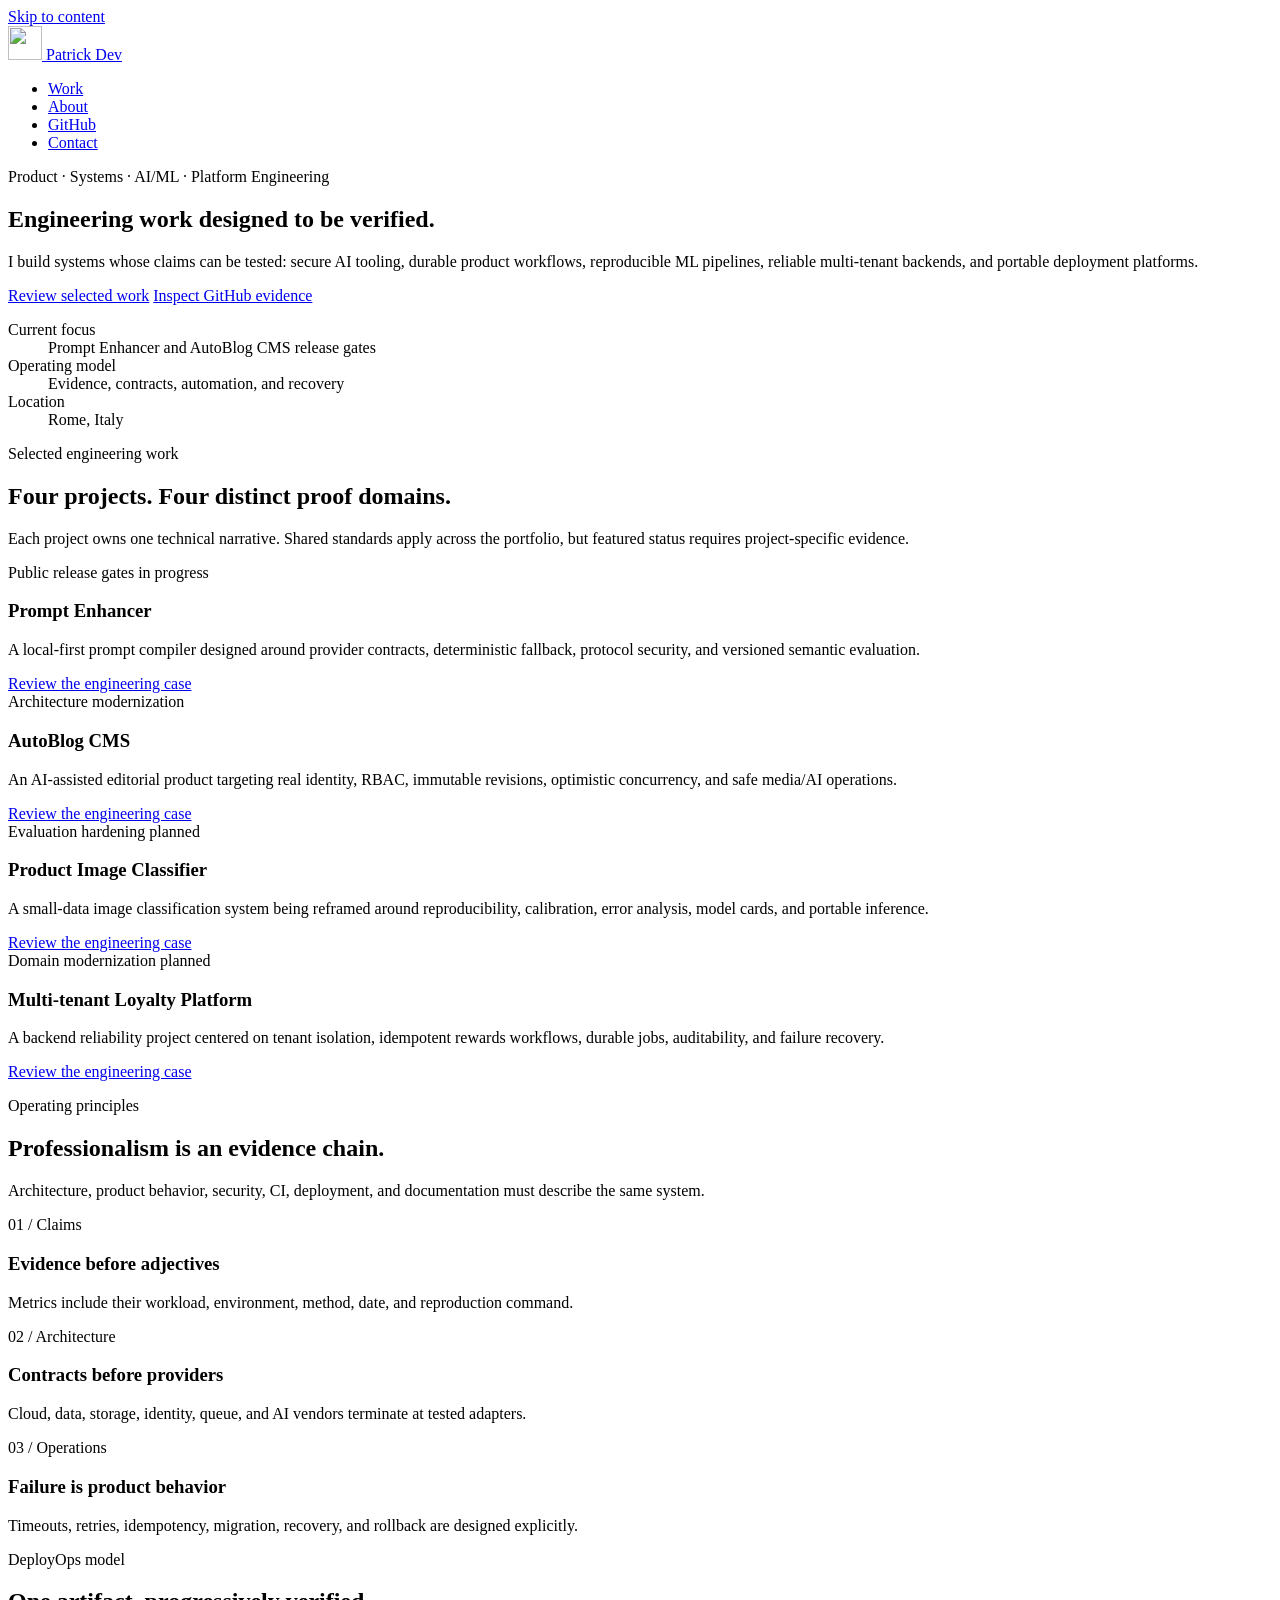
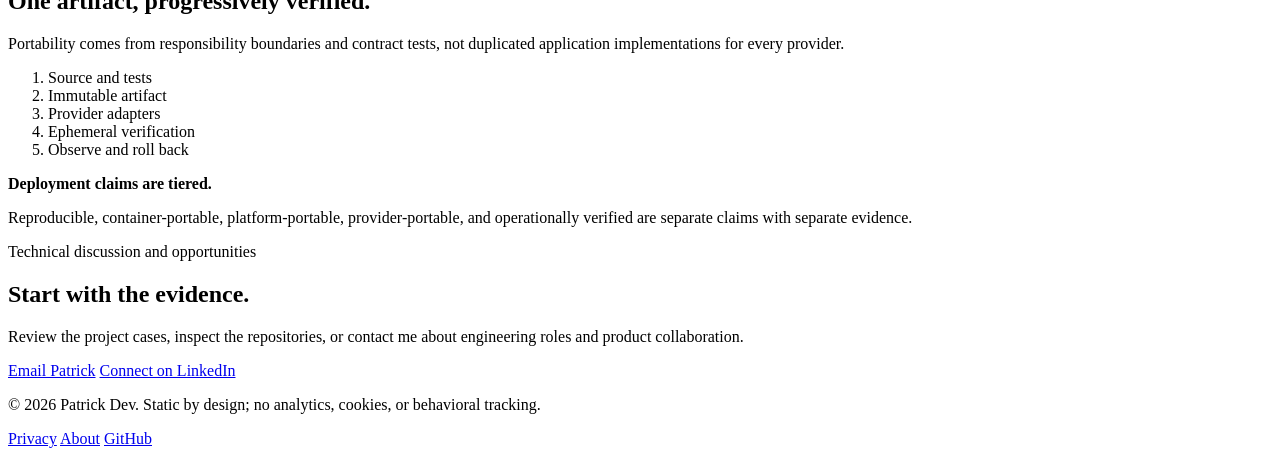
==== site/index.html @ 0532060f "feat: publish static engineering portfolio" ====
<!doctype html>
<html lang="en">
  <head>
    <meta charset="utf-8">
    <meta name="viewport" content="width=device-width, initial-scale=1">
    <title>Patrick Dev — Product, Systems and AI/ML Engineer</title>
    <meta name="description" content="Evidence-led engineering portfolio covering applied AI systems, full-stack product engineering, reproducible ML, backend reliability, and portable operations.">
    <meta name="author" content="Patrick Dev">
    <meta name="robots" content="index,follow,max-image-preview:large,max-snippet:-1,max-video-preview:-1">
    <meta name="referrer" content="no-referrer">
    <meta name="theme-color" content="#080b10">
    <meta http-equiv="Content-Security-Policy" content="default-src 'self'; script-src 'self' 'unsafe-inline'; style-src 'self'; img-src 'self' data:; font-src 'self'; connect-src 'none'; object-src 'none'; base-uri 'self'; form-action 'none'; upgrade-insecure-requests">
    <link rel="canonical" href="https://patrickdev-it.github.io/">
    <link rel="icon" href="/favicon.svg" type="image/svg+xml">
    <link rel="manifest" href="/site.webmanifest">
    <link rel="stylesheet" href="/assets/styles.css">
    <meta property="og:type" content="profile">
    <meta property="og:locale" content="en_US">
    <meta property="og:title" content="Patrick Dev — Engineering Portfolio">
    <meta property="og:description" content="Applied AI systems, full-stack products, reproducible ML, backend reliability, and portable operations backed by verifiable evidence.">
    <meta property="og:url" content="https://patrickdev-it.github.io/">
    <meta property="og:image" content="https://patrickdev-it.github.io/assets/social-card.png">
    <meta name="twitter:card" content="summary_large_image">
    <script type="application/ld+json">
      {
        "@context": "https://schema.org",
        "@type": "ProfilePage",
        "dateCreated": "2026-07-22",
        "dateModified": "2026-07-22",
        "mainEntity": {
          "@id": "https://patrickdev-it.github.io/#patrick-dev",
          "@type": "Person",
          "name": "Patrick Dev",
          "alternateName": "PatrickDev-it",
          "url": "https://patrickdev-it.github.io/",
          "description": "Product and systems engineer building secure AI tooling, full-stack products, reproducible ML systems, and portable infrastructure.",
          "homeLocation": {
            "@type": "Place",
            "name": "Rome, Italy"
          },
          "sameAs": [
            "https://github.com/PatrickDev-it",
            "https://www.linkedin.com/in/patrickdev-it/"
          ],
          "knowsAbout": [
            "Applied AI systems",
            "Full-stack product engineering",
            "Machine learning evaluation",
            "Backend reliability",
            "DevSecOps",
            "Infrastructure as Code"
          ]
        }
      }
    </script>
  </head>
  <body>
    <a class="skip-link" href="#main">Skip to content</a>
    <header class="site-header">
      <nav class="nav shell" aria-label="Primary navigation">
        <a class="brand" href="/" aria-label="Patrick Dev home">
          <img class="brand-mark" src="/assets/mark.svg" width="34" height="34" alt="">
          <span>Patrick Dev</span>
        </a>
        <ul class="nav-links">
          <li><a aria-current="page" href="/">Work</a></li>
          <li><a href="/about/">About</a></li>
          <li><a href="https://github.com/PatrickDev-it">GitHub</a></li>
          <li><a href="mailto:jobs@patrickdev.it">Contact</a></li>
        </ul>
      </nav>
    </header>

    <main id="main">
      <section class="hero shell" aria-labelledby="hero-title">
        <p class="eyebrow">Product · Systems · AI/ML · Platform Engineering</p>
        <h1 id="hero-title">Engineering work designed to be verified.</h1>
        <p class="lead">
          I build systems whose claims can be tested: secure AI tooling, durable product workflows,
          reproducible ML pipelines, reliable multi-tenant backends, and portable deployment platforms.
        </p>
        <div class="actions">
          <a class="button primary" href="#selected-work">Review selected work</a>
          <a class="button" href="https://github.com/PatrickDev-it">Inspect GitHub evidence</a>
        </div>

        <dl class="signal-grid" aria-label="Professional summary">
          <div class="signal">
            <dt>Current focus</dt>
            <dd>Prompt Enhancer and AutoBlog CMS release gates</dd>
          </div>
          <div class="signal">
            <dt>Operating model</dt>
            <dd>Evidence, contracts, automation, and recovery</dd>
          </div>
          <div class="signal">
            <dt>Location</dt>
            <dd>Rome, Italy</dd>
          </div>
        </dl>
      </section>

      <section class="section" id="selected-work" aria-labelledby="work-title">
        <div class="shell">
          <div class="section-heading">
            <div>
              <p class="eyebrow">Selected engineering work</p>
              <h2 id="work-title">Four projects. Four distinct proof domains.</h2>
            </div>
            <p>
              Each project owns one technical narrative. Shared standards apply across the portfolio,
              but featured status requires project-specific evidence.
            </p>
          </div>

          <div class="project-grid">
            <article class="project-card">
              <span class="status">Public release gates in progress</span>
              <h3>Prompt Enhancer</h3>
              <p>
                A local-first prompt compiler designed around provider contracts, deterministic fallback,
                protocol security, and versioned semantic evaluation.
              </p>
              <a href="/projects/prompt-enhancer/">Review the engineering case</a>
            </article>

            <article class="project-card">
              <span class="status">Architecture modernization</span>
              <h3>AutoBlog CMS</h3>
              <p>
                An AI-assisted editorial product targeting real identity, RBAC, immutable revisions,
                optimistic concurrency, and safe media/AI operations.
              </p>
              <a href="/projects/autoblog-cms/">Review the engineering case</a>
            </article>

            <article class="project-card">
              <span class="status">Evaluation hardening planned</span>
              <h3>Product Image Classifier</h3>
              <p>
                A small-data image classification system being reframed around reproducibility,
                calibration, error analysis, model cards, and portable inference.
              </p>
              <a href="/projects/image-classifier/">Review the engineering case</a>
            </article>

            <article class="project-card">
              <span class="status">Domain modernization planned</span>
              <h3>Multi-tenant Loyalty Platform</h3>
              <p>
                A backend reliability project centered on tenant isolation, idempotent rewards workflows,
                durable jobs, auditability, and failure recovery.
              </p>
              <a href="/projects/loyalty-platform/">Review the engineering case</a>
            </article>
          </div>
        </div>
      </section>

      <section class="section" aria-labelledby="principles-title">
        <div class="shell">
          <div class="section-heading">
            <div>
              <p class="eyebrow">Operating principles</p>
              <h2 id="principles-title">Professionalism is an evidence chain.</h2>
            </div>
            <p>
              Architecture, product behavior, security, CI, deployment, and documentation must describe
              the same system.
            </p>
          </div>

          <div class="principle-grid">
            <article class="principle">
              <span class="index">01 / Claims</span>
              <h3>Evidence before adjectives</h3>
              <p>Metrics include their workload, environment, method, date, and reproduction command.</p>
            </article>
            <article class="principle">
              <span class="index">02 / Architecture</span>
              <h3>Contracts before providers</h3>
              <p>Cloud, data, storage, identity, queue, and AI vendors terminate at tested adapters.</p>
            </article>
            <article class="principle">
              <span class="index">03 / Operations</span>
              <h3>Failure is product behavior</h3>
              <p>Timeouts, retries, idempotency, migration, recovery, and rollback are designed explicitly.</p>
            </article>
          </div>
        </div>
      </section>

      <section class="section" aria-labelledby="delivery-title">
        <div class="shell">
          <p class="eyebrow">DeployOps model</p>
          <h2 id="delivery-title">One artifact, progressively verified.</h2>
          <p class="lead">
            Portability comes from responsibility boundaries and contract tests, not duplicated application
            implementations for every provider.
          </p>
          <ol class="delivery-flow" aria-label="Delivery evidence sequence">
            <li>Source and tests</li>
            <li>Immutable artifact</li>
            <li>Provider adapters</li>
            <li>Ephemeral verification</li>
            <li>Observe and roll back</li>
          </ol>
          <div class="callout">
            <strong>Deployment claims are tiered.</strong>
            <p>
              Reproducible, container-portable, platform-portable, provider-portable, and operationally
              verified are separate claims with separate evidence.
            </p>
          </div>
        </div>
      </section>

      <section class="section" aria-labelledby="contact-title">
        <div class="shell callout">
          <p class="eyebrow">Technical discussion and opportunities</p>
          <h2 id="contact-title">Start with the evidence.</h2>
          <p class="lead">
            Review the project cases, inspect the repositories, or contact me about engineering roles and
            product collaboration.
          </p>
          <div class="actions">
            <a class="button primary" href="mailto:jobs@patrickdev.it">Email Patrick</a>
            <a class="button" href="https://www.linkedin.com/in/patrickdev-it/">Connect on LinkedIn</a>
          </div>
        </div>
      </section>
    </main>

    <footer class="site-footer">
      <div class="footer-row shell">
        <p>© 2026 Patrick Dev. Static by design; no analytics, cookies, or behavioral tracking.</p>
        <div class="footer-links">
          <a href="/privacy/">Privacy</a>
          <a href="/about/">About</a>
          <a href="https://github.com/PatrickDev-it">GitHub</a>
        </div>
      </div>
    </footer>
  </body>
</html>
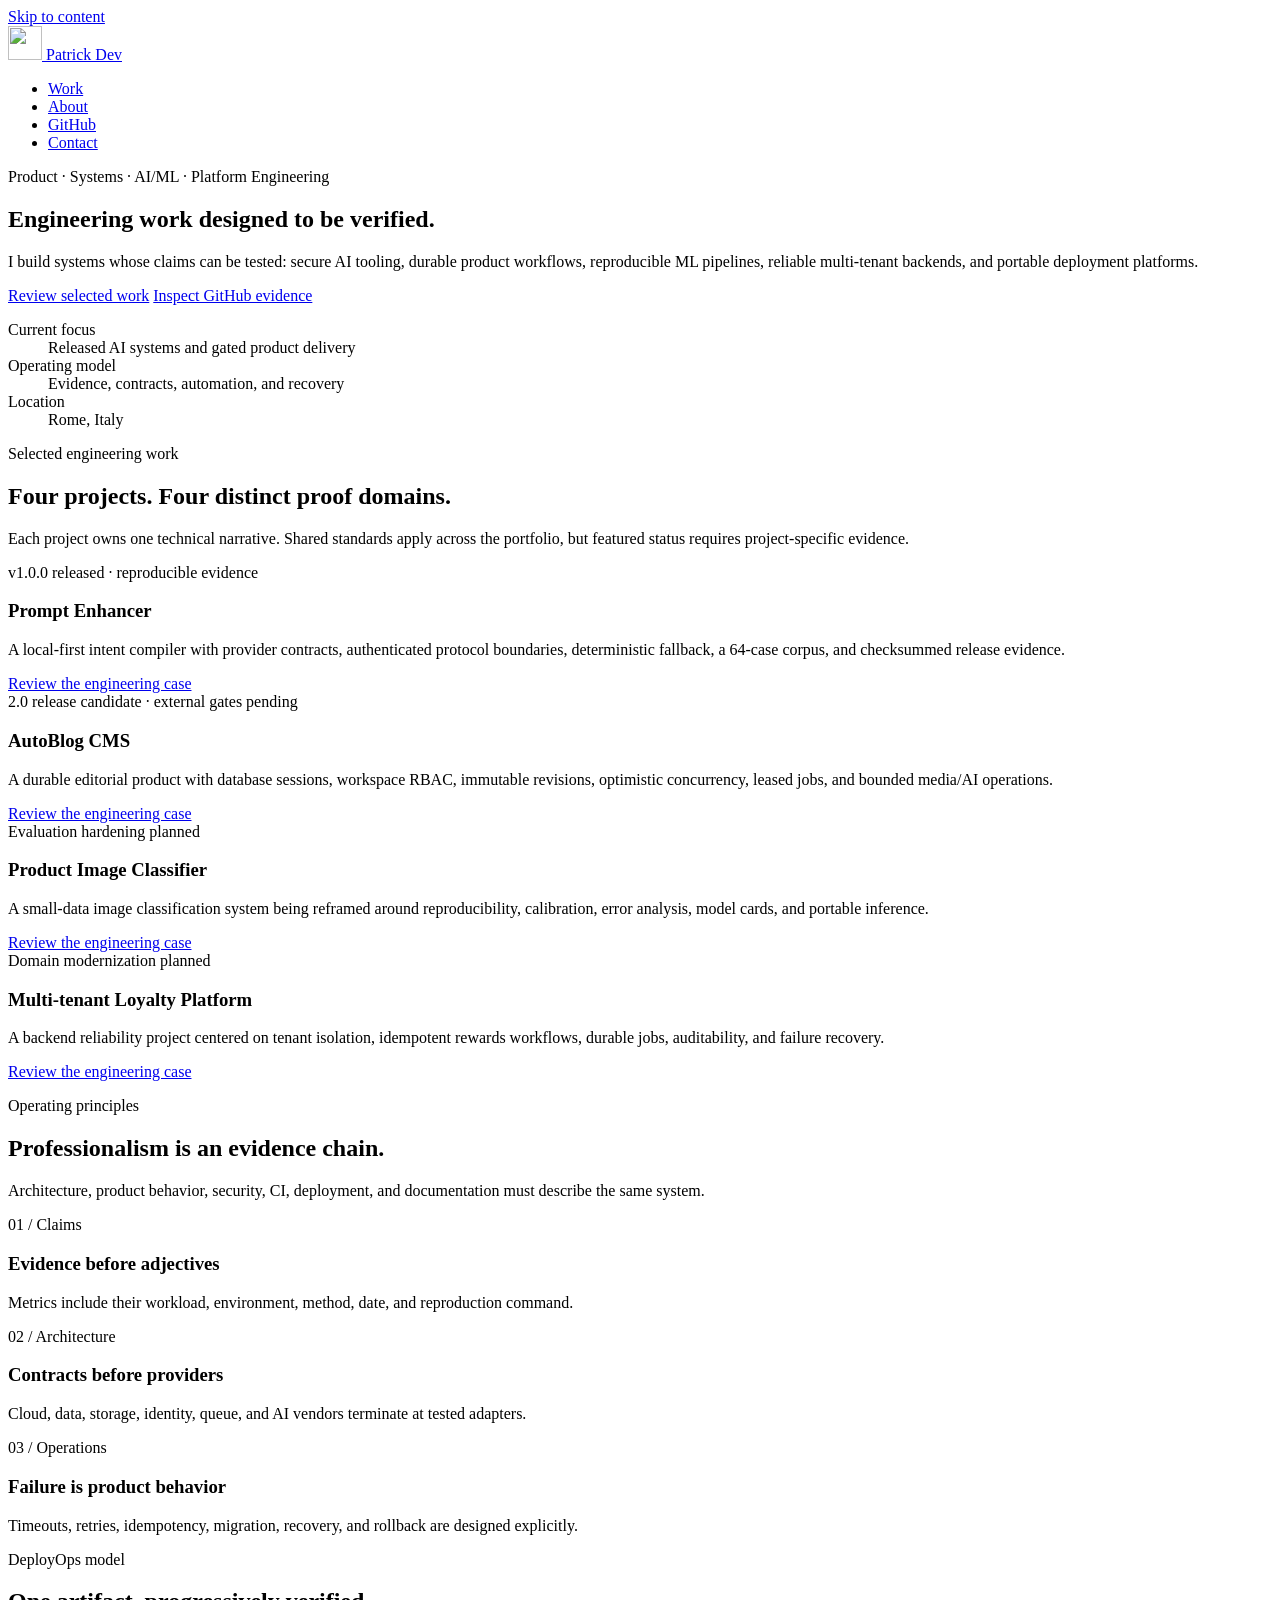
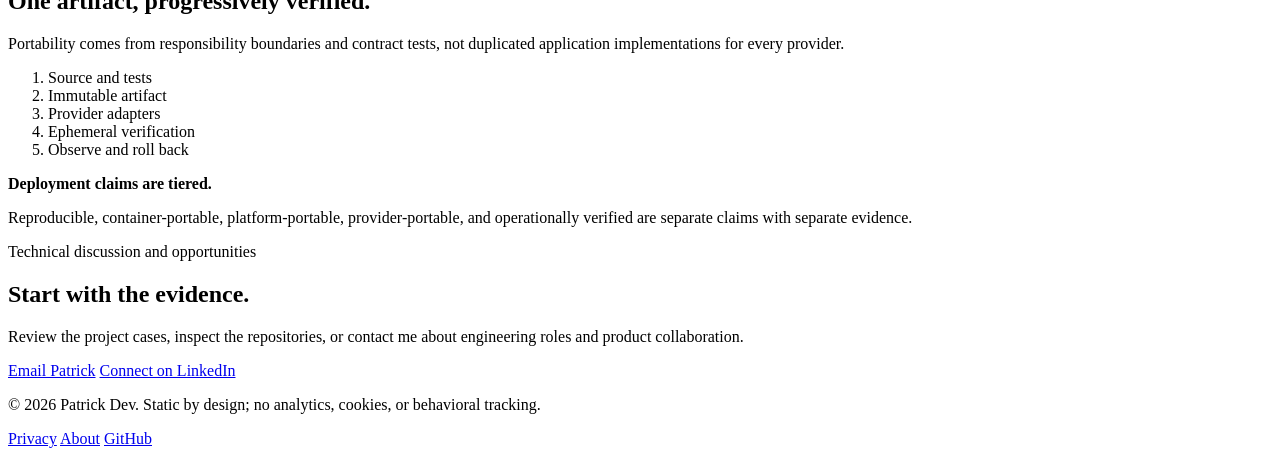
==== commit 017e5807: "docs(portfolio): promote verified flagship evidence" ====
--- a/site/index.html
+++ b/site/index.html
@@ -3,54 +3,93 @@
   <head>
     <meta charset="utf-8">
     <meta name="viewport" content="width=device-width, initial-scale=1">
-    <title>Patrick Dev — Product, Systems and AI/ML Engineer</title>
-    <meta name="description" content="Evidence-led engineering portfolio covering applied AI systems, full-stack product engineering, reproducible ML, backend reliability, and portable operations.">
+    <title>Patrick Dev (PatrickDev-it) — Product &amp; Systems Engineer</title>
+    <meta name="description" content="Patrick Dev's evidence-led engineering portfolio: applied AI systems, full-stack products, reproducible ML, backend reliability, and portable operations.">
     <meta name="author" content="Patrick Dev">
     <meta name="robots" content="index,follow,max-image-preview:large,max-snippet:-1,max-video-preview:-1">
     <meta name="referrer" content="no-referrer">
     <meta name="theme-color" content="#080b10">
     <meta http-equiv="Content-Security-Policy" content="default-src 'self'; script-src 'self' 'unsafe-inline'; style-src 'self'; img-src 'self' data:; font-src 'self'; connect-src 'none'; object-src 'none'; base-uri 'self'; form-action 'none'; upgrade-insecure-requests">
     <link rel="canonical" href="https://patrickdev-it.github.io/">
+    <link rel="alternate" hreflang="en" href="https://patrickdev-it.github.io/">
+    <link rel="alternate" hreflang="x-default" href="https://patrickdev-it.github.io/">
     <link rel="icon" href="/favicon.svg" type="image/svg+xml">
     <link rel="manifest" href="/site.webmanifest">
     <link rel="stylesheet" href="/assets/styles.css">
     <meta property="og:type" content="profile">
     <meta property="og:locale" content="en_US">
-    <meta property="og:title" content="Patrick Dev — Engineering Portfolio">
+    <meta property="og:site_name" content="Patrick Dev Engineering Portfolio">
+    <meta property="og:title" content="Patrick Dev (PatrickDev-it) — Engineering Portfolio">
     <meta property="og:description" content="Applied AI systems, full-stack products, reproducible ML, backend reliability, and portable operations backed by verifiable evidence.">
     <meta property="og:url" content="https://patrickdev-it.github.io/">
     <meta property="og:image" content="https://patrickdev-it.github.io/assets/social-card.png">
+    <meta property="og:image:width" content="1200">
+    <meta property="og:image:height" content="630">
+    <meta property="og:image:alt" content="Patrick Dev engineering portfolio: Product, Systems, AI/ML, and Platform Engineering">
     <meta name="twitter:card" content="summary_large_image">
+    <meta name="twitter:title" content="Patrick Dev (PatrickDev-it) — Engineering Portfolio">
+    <meta name="twitter:description" content="Applied AI systems, full-stack products, reproducible ML, backend reliability, and portable operations backed by verifiable evidence.">
+    <meta name="twitter:image" content="https://patrickdev-it.github.io/assets/social-card.png">
+    <meta name="twitter:image:alt" content="Patrick Dev engineering portfolio">
     <script type="application/ld+json">
       {
         "@context": "https://schema.org",
-        "@type": "ProfilePage",
-        "dateCreated": "2026-07-22",
-        "dateModified": "2026-07-22",
-        "mainEntity": {
-          "@id": "https://patrickdev-it.github.io/#patrick-dev",
-          "@type": "Person",
-          "name": "Patrick Dev",
-          "alternateName": "PatrickDev-it",
-          "url": "https://patrickdev-it.github.io/",
-          "description": "Product and systems engineer building secure AI tooling, full-stack products, reproducible ML systems, and portable infrastructure.",
-          "homeLocation": {
-            "@type": "Place",
-            "name": "Rome, Italy"
+        "@graph": [
+          {
+            "@type": "WebSite",
+            "@id": "https://patrickdev-it.github.io/#website",
+            "url": "https://patrickdev-it.github.io/",
+            "name": "Patrick Dev Engineering Portfolio",
+            "alternateName": "PatrickDev-it",
+            "inLanguage": "en",
+            "publisher": {"@id": "https://patrickdev-it.github.io/#patrick-dev"}
           },
-          "sameAs": [
-            "https://github.com/PatrickDev-it",
-            "https://www.linkedin.com/in/patrickdev-it/"
-          ],
-          "knowsAbout": [
-            "Applied AI systems",
-            "Full-stack product engineering",
-            "Machine learning evaluation",
-            "Backend reliability",
-            "DevSecOps",
-            "Infrastructure as Code"
-          ]
-        }
+          {
+            "@type": "ProfilePage",
+            "@id": "https://patrickdev-it.github.io/#profile-page",
+            "url": "https://patrickdev-it.github.io/",
+            "name": "Patrick Dev (PatrickDev-it) — Product & Systems Engineer",
+            "dateCreated": "2026-07-22",
+            "dateModified": "2026-07-22",
+            "inLanguage": "en",
+            "isPartOf": {"@id": "https://patrickdev-it.github.io/#website"},
+            "mainEntity": {"@id": "https://patrickdev-it.github.io/#patrick-dev"}
+          },
+          {
+            "@type": "Person",
+            "@id": "https://patrickdev-it.github.io/#patrick-dev",
+            "name": "Patrick Dev",
+            "alternateName": "PatrickDev-it",
+            "url": "https://patrickdev-it.github.io/",
+            "jobTitle": "Product & Systems Engineer",
+            "description": "Product and systems engineer building secure AI tooling, full-stack products, reproducible ML systems, and portable infrastructure.",
+            "homeLocation": {"@type": "Place", "name": "Rome, Italy"},
+            "sameAs": [
+              "https://github.com/PatrickDev-it",
+              "https://www.linkedin.com/in/patrickdev-it/"
+            ],
+            "knowsAbout": [
+              "Applied AI systems",
+              "Full-stack product engineering",
+              "Machine learning evaluation",
+              "Backend reliability",
+              "DevSecOps",
+              "Infrastructure as Code"
+            ]
+          },
+          {
+            "@type": "ItemList",
+            "@id": "https://patrickdev-it.github.io/#selected-work",
+            "name": "Selected engineering work",
+            "numberOfItems": 4,
+            "itemListElement": [
+              {"@type": "ListItem", "position": 1, "name": "Prompt Enhancer", "url": "https://patrickdev-it.github.io/projects/prompt-enhancer/"},
+              {"@type": "ListItem", "position": 2, "name": "AutoBlog CMS", "url": "https://patrickdev-it.github.io/projects/autoblog-cms/"},
+              {"@type": "ListItem", "position": 3, "name": "Product Image Classifier", "url": "https://patrickdev-it.github.io/projects/image-classifier/"},
+              {"@type": "ListItem", "position": 4, "name": "Multi-tenant Loyalty Platform", "url": "https://patrickdev-it.github.io/projects/loyalty-platform/"}
+            ]
+          }
+        ]
       }
     </script>
   </head>
@@ -65,7 +104,7 @@
         <ul class="nav-links">
           <li><a aria-current="page" href="/">Work</a></li>
           <li><a href="/about/">About</a></li>
-          <li><a href="https://github.com/PatrickDev-it">GitHub</a></li>
+          <li><a rel="me" href="https://github.com/PatrickDev-it">GitHub</a></li>
           <li><a href="mailto:jobs@patrickdev.it">Contact</a></li>
         </ul>
       </nav>
@@ -81,13 +120,13 @@
         </p>
         <div class="actions">
           <a class="button primary" href="#selected-work">Review selected work</a>
-          <a class="button" href="https://github.com/PatrickDev-it">Inspect GitHub evidence</a>
+          <a class="button" rel="me" href="https://github.com/PatrickDev-it">Inspect GitHub evidence</a>
         </div>
 
         <dl class="signal-grid" aria-label="Professional summary">
           <div class="signal">
             <dt>Current focus</dt>
-            <dd>Prompt Enhancer and AutoBlog CMS release gates</dd>
+            <dd>Released AI systems and gated product delivery</dd>
           </div>
           <div class="signal">
             <dt>Operating model</dt>
@@ -115,21 +154,21 @@
 
           <div class="project-grid">
             <article class="project-card">
-              <span class="status">Public release gates in progress</span>
+              <span class="status">v1.0.0 released · reproducible evidence</span>
               <h3>Prompt Enhancer</h3>
               <p>
-                A local-first prompt compiler designed around provider contracts, deterministic fallback,
-                protocol security, and versioned semantic evaluation.
+                A local-first intent compiler with provider contracts, authenticated protocol boundaries,
+                deterministic fallback, a 64-case corpus, and checksummed release evidence.
               </p>
               <a href="/projects/prompt-enhancer/">Review the engineering case</a>
             </article>
 
             <article class="project-card">
-              <span class="status">Architecture modernization</span>
+              <span class="status">2.0 release candidate · external gates pending</span>
               <h3>AutoBlog CMS</h3>
               <p>
-                An AI-assisted editorial product targeting real identity, RBAC, immutable revisions,
-                optimistic concurrency, and safe media/AI operations.
+                A durable editorial product with database sessions, workspace RBAC, immutable revisions,
+                optimistic concurrency, leased jobs, and bounded media/AI operations.
               </p>
               <a href="/projects/autoblog-cms/">Review the engineering case</a>
             </article>
@@ -225,7 +264,7 @@
           </p>
           <div class="actions">
             <a class="button primary" href="mailto:jobs@patrickdev.it">Email Patrick</a>
-            <a class="button" href="https://www.linkedin.com/in/patrickdev-it/">Connect on LinkedIn</a>
+            <a class="button" rel="me" href="https://www.linkedin.com/in/patrickdev-it/">Connect on LinkedIn</a>
           </div>
         </div>
       </section>
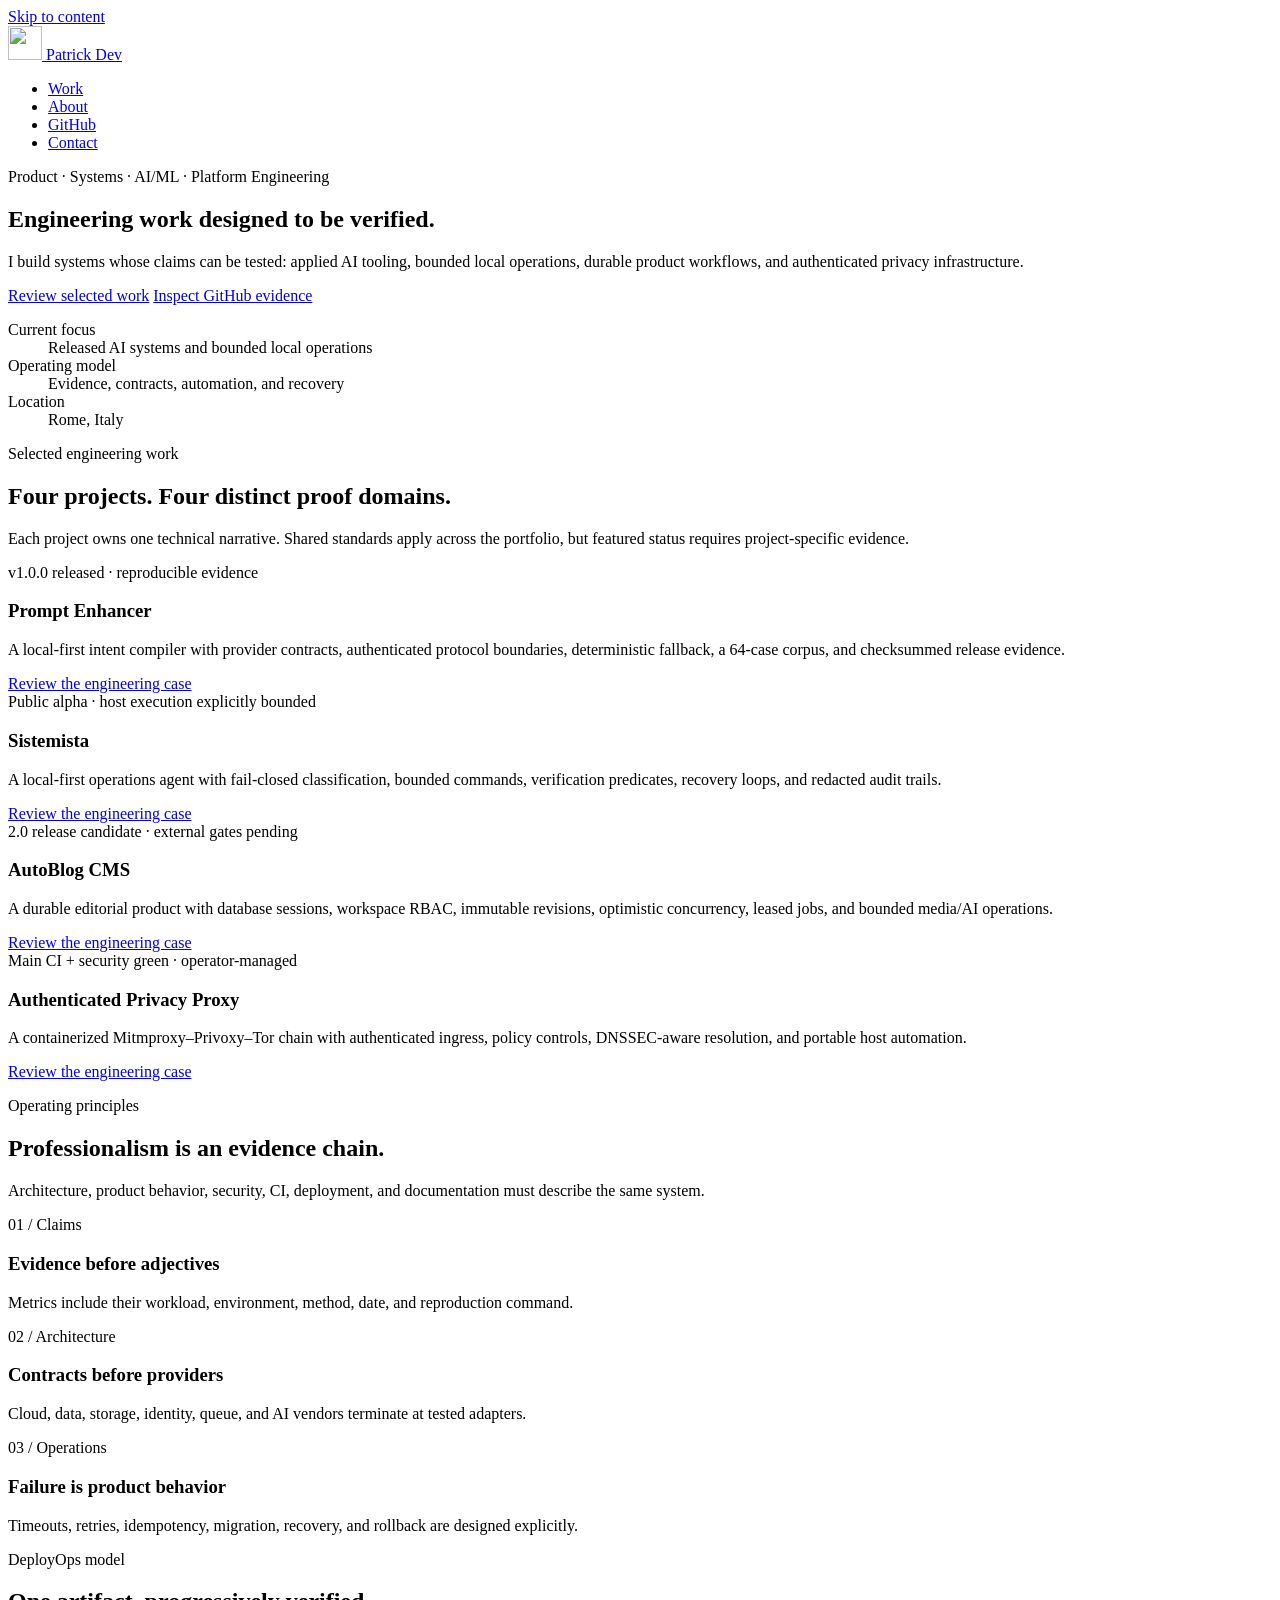
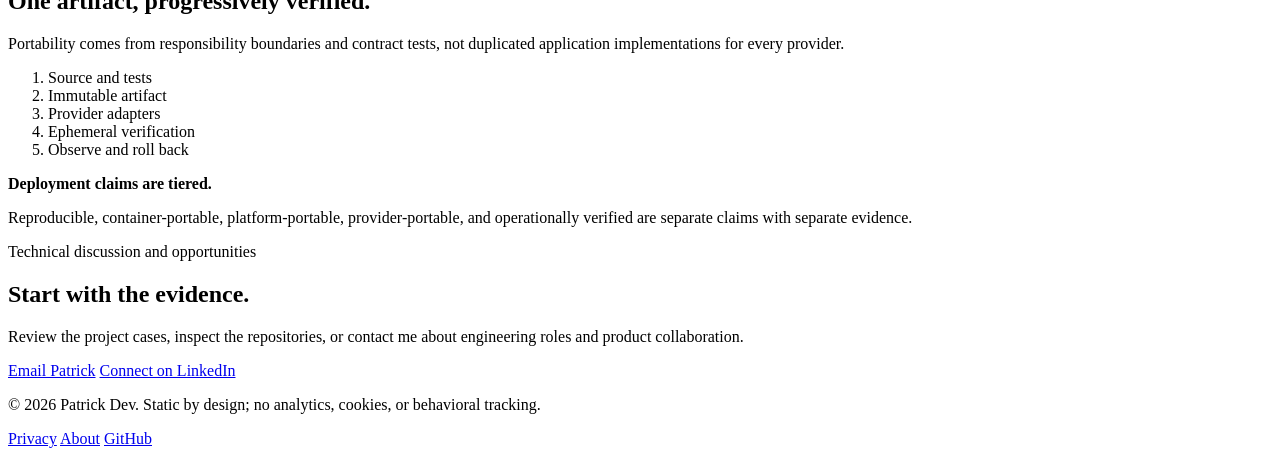
==== commit 9b159442: "feat(portfolio): align selected work with profile pins" ====
--- a/site/index.html
+++ b/site/index.html
@@ -4,7 +4,7 @@
     <meta charset="utf-8">
     <meta name="viewport" content="width=device-width, initial-scale=1">
     <title>Patrick Dev (PatrickDev-it) — Product &amp; Systems Engineer</title>
-    <meta name="description" content="Patrick Dev's evidence-led engineering portfolio: applied AI systems, full-stack products, reproducible ML, backend reliability, and portable operations.">
+    <meta name="description" content="Patrick Dev's evidence-led engineering portfolio: applied AI systems, bounded local operations, full-stack products, and privacy infrastructure.">
     <meta name="author" content="Patrick Dev">
     <meta name="robots" content="index,follow,max-image-preview:large,max-snippet:-1,max-video-preview:-1">
     <meta name="referrer" content="no-referrer">
@@ -20,7 +20,7 @@
     <meta property="og:locale" content="en_US">
     <meta property="og:site_name" content="Patrick Dev Engineering Portfolio">
     <meta property="og:title" content="Patrick Dev (PatrickDev-it) — Engineering Portfolio">
-    <meta property="og:description" content="Applied AI systems, full-stack products, reproducible ML, backend reliability, and portable operations backed by verifiable evidence.">
+    <meta property="og:description" content="Applied AI systems, bounded local operations, full-stack products, and privacy infrastructure backed by verifiable evidence.">
     <meta property="og:url" content="https://patrickdev-it.github.io/">
     <meta property="og:image" content="https://patrickdev-it.github.io/assets/social-card.png">
     <meta property="og:image:width" content="1200">
@@ -28,7 +28,7 @@
     <meta property="og:image:alt" content="Patrick Dev engineering portfolio: Product, Systems, AI/ML, and Platform Engineering">
     <meta name="twitter:card" content="summary_large_image">
     <meta name="twitter:title" content="Patrick Dev (PatrickDev-it) — Engineering Portfolio">
-    <meta name="twitter:description" content="Applied AI systems, full-stack products, reproducible ML, backend reliability, and portable operations backed by verifiable evidence.">
+    <meta name="twitter:description" content="Applied AI systems, bounded local operations, full-stack products, and privacy infrastructure backed by verifiable evidence.">
     <meta name="twitter:image" content="https://patrickdev-it.github.io/assets/social-card.png">
     <meta name="twitter:image:alt" content="Patrick Dev engineering portfolio">
     <script type="application/ld+json">
@@ -62,7 +62,7 @@
             "alternateName": "PatrickDev-it",
             "url": "https://patrickdev-it.github.io/",
             "jobTitle": "Product & Systems Engineer",
-            "description": "Product and systems engineer building secure AI tooling, full-stack products, reproducible ML systems, and portable infrastructure.",
+            "description": "Product and systems engineer building applied AI systems, bounded local operations, durable products, and privacy infrastructure.",
             "homeLocation": {"@type": "Place", "name": "Rome, Italy"},
             "sameAs": [
               "https://github.com/PatrickDev-it",
@@ -71,8 +71,8 @@
             "knowsAbout": [
               "Applied AI systems",
               "Full-stack product engineering",
-              "Machine learning evaluation",
-              "Backend reliability",
+              "AI evaluation",
+              "System operations",
               "DevSecOps",
               "Infrastructure as Code"
             ]
@@ -84,9 +84,9 @@
             "numberOfItems": 4,
             "itemListElement": [
               {"@type": "ListItem", "position": 1, "name": "Prompt Enhancer", "url": "https://patrickdev-it.github.io/projects/prompt-enhancer/"},
-              {"@type": "ListItem", "position": 2, "name": "AutoBlog CMS", "url": "https://patrickdev-it.github.io/projects/autoblog-cms/"},
-              {"@type": "ListItem", "position": 3, "name": "Product Image Classifier", "url": "https://patrickdev-it.github.io/projects/image-classifier/"},
-              {"@type": "ListItem", "position": 4, "name": "Multi-tenant Loyalty Platform", "url": "https://patrickdev-it.github.io/projects/loyalty-platform/"}
+              {"@type": "ListItem", "position": 2, "name": "Sistemista", "url": "https://patrickdev-it.github.io/projects/sistemista/"},
+              {"@type": "ListItem", "position": 3, "name": "AutoBlog CMS", "url": "https://patrickdev-it.github.io/projects/autoblog-cms/"},
+              {"@type": "ListItem", "position": 4, "name": "Authenticated Privacy Proxy", "url": "https://patrickdev-it.github.io/projects/privacy-proxy/"}
             ]
           }
         ]
@@ -115,8 +115,8 @@
         <p class="eyebrow">Product · Systems · AI/ML · Platform Engineering</p>
         <h1 id="hero-title">Engineering work designed to be verified.</h1>
         <p class="lead">
-          I build systems whose claims can be tested: secure AI tooling, durable product workflows,
-          reproducible ML pipelines, reliable multi-tenant backends, and portable deployment platforms.
+          I build systems whose claims can be tested: applied AI tooling, bounded local operations,
+          durable product workflows, and authenticated privacy infrastructure.
         </p>
         <div class="actions">
           <a class="button primary" href="#selected-work">Review selected work</a>
@@ -126,7 +126,7 @@
         <dl class="signal-grid" aria-label="Professional summary">
           <div class="signal">
             <dt>Current focus</dt>
-            <dd>Released AI systems and gated product delivery</dd>
+            <dd>Released AI systems and bounded local operations</dd>
           </div>
           <div class="signal">
             <dt>Operating model</dt>
@@ -164,6 +164,16 @@
             </article>
 
             <article class="project-card">
+              <span class="status">Public alpha · host execution explicitly bounded</span>
+              <h3>Sistemista</h3>
+              <p>
+                A local-first operations agent with fail-closed classification, bounded commands,
+                verification predicates, recovery loops, and redacted audit trails.
+              </p>
+              <a href="/projects/sistemista/">Review the engineering case</a>
+            </article>
+
+            <article class="project-card">
               <span class="status">2.0 release candidate · external gates pending</span>
               <h3>AutoBlog CMS</h3>
               <p>
@@ -174,23 +184,13 @@
             </article>
 
             <article class="project-card">
-              <span class="status">Evaluation hardening planned</span>
-              <h3>Product Image Classifier</h3>
-              <p>
-                A small-data image classification system being reframed around reproducibility,
-                calibration, error analysis, model cards, and portable inference.
-              </p>
-              <a href="/projects/image-classifier/">Review the engineering case</a>
-            </article>
-
-            <article class="project-card">
-              <span class="status">Domain modernization planned</span>
-              <h3>Multi-tenant Loyalty Platform</h3>
-              <p>
-                A backend reliability project centered on tenant isolation, idempotent rewards workflows,
-                durable jobs, auditability, and failure recovery.
-              </p>
-              <a href="/projects/loyalty-platform/">Review the engineering case</a>
+              <span class="status">Main CI + security green · operator-managed</span>
+              <h3>Authenticated Privacy Proxy</h3>
+              <p>
+                A containerized Mitmproxy–Privoxy–Tor chain with authenticated ingress, policy controls,
+                DNSSEC-aware resolution, and portable host automation.
+              </p>
+              <a href="/projects/privacy-proxy/">Review the engineering case</a>
             </article>
           </div>
         </div>
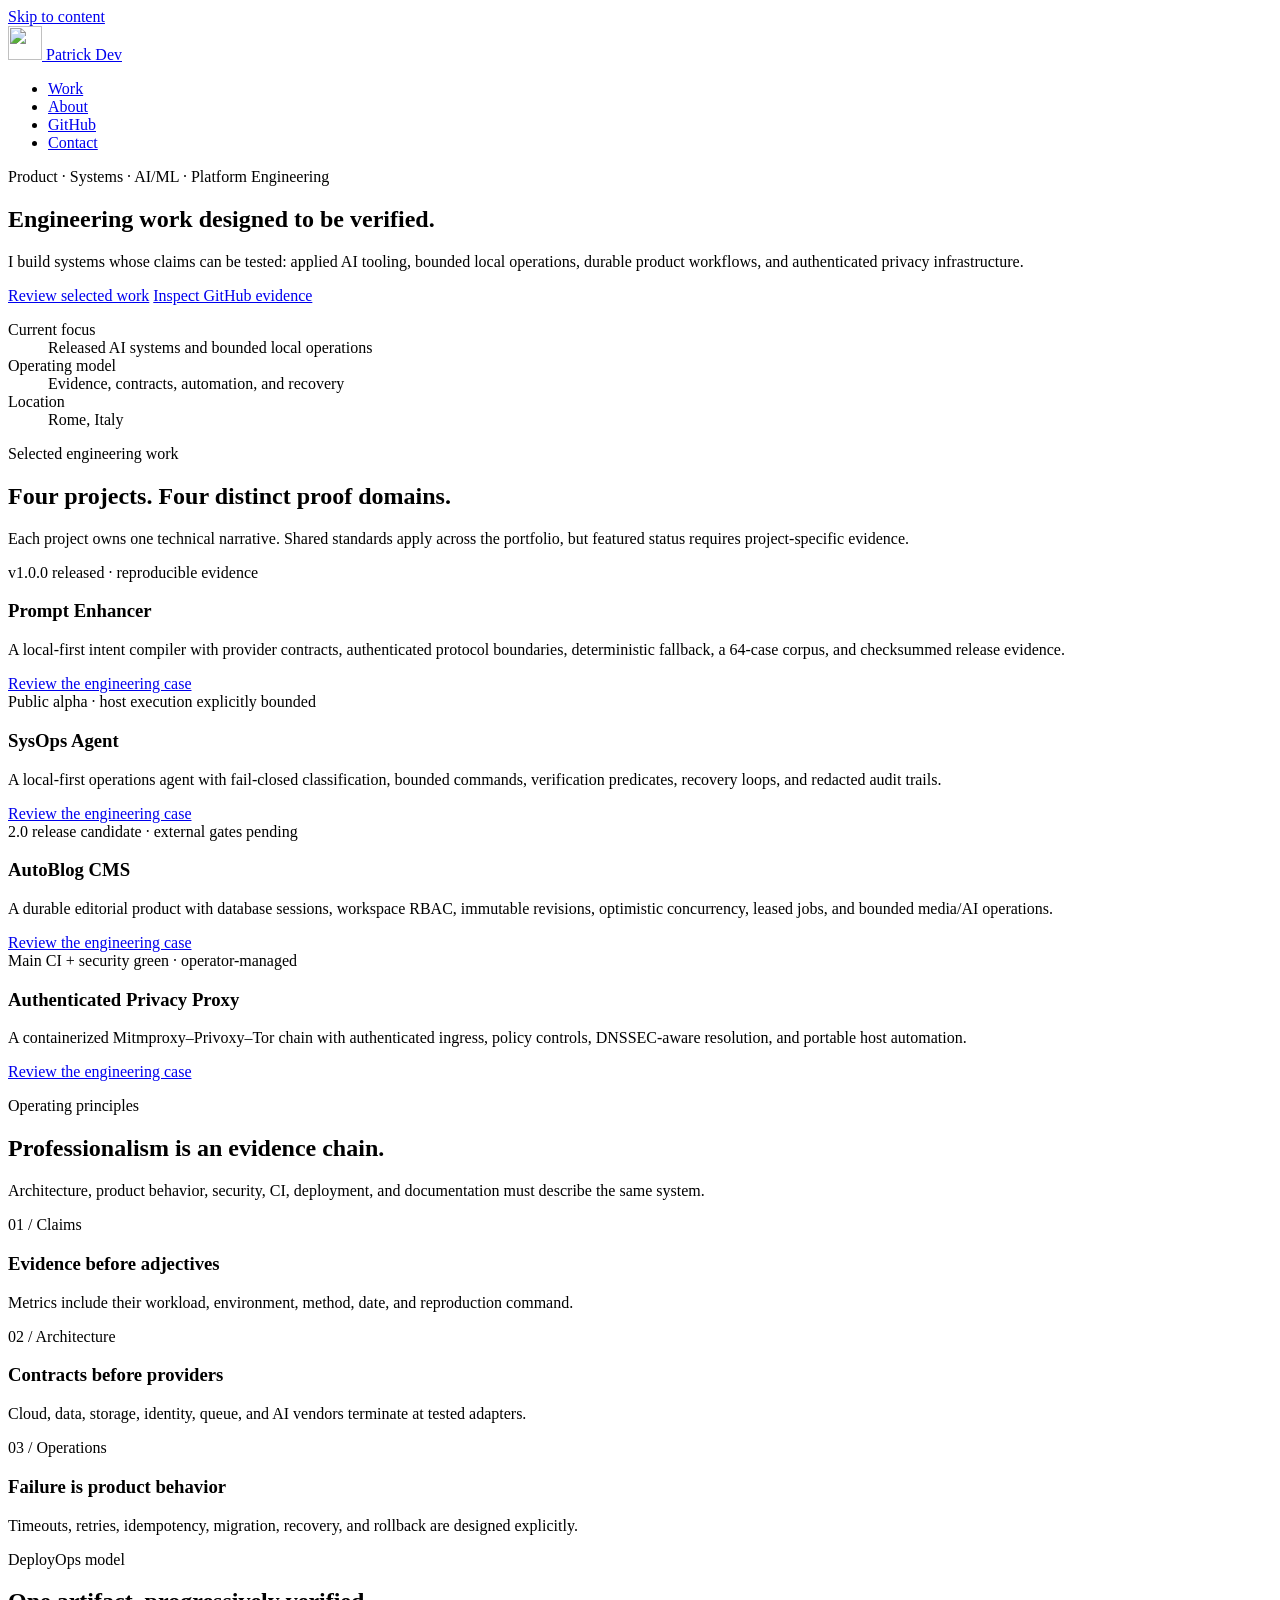
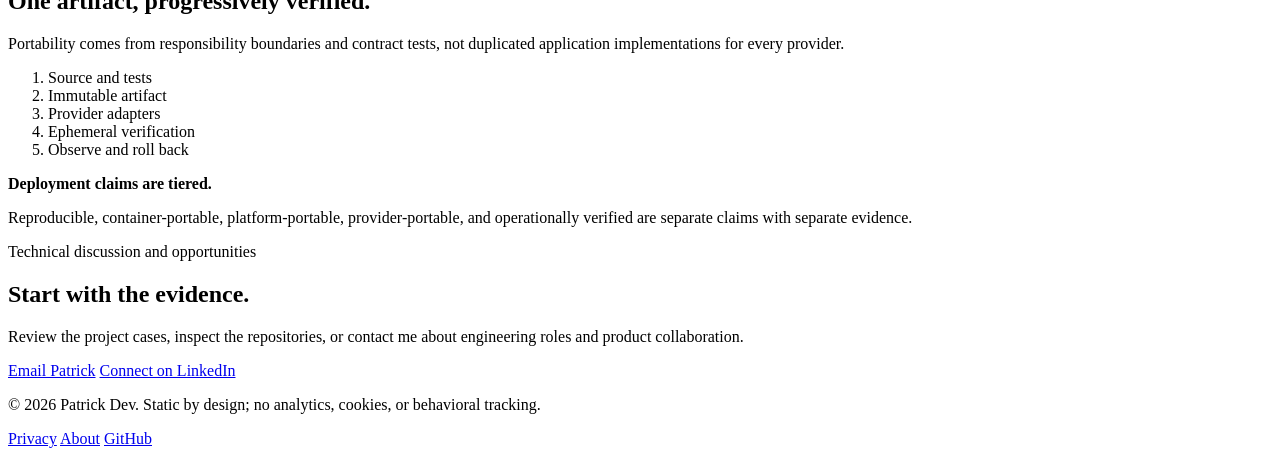
==== commit d82b2692: "docs(portfolio): rebrand Sistemista as SysOps Agent" ====
--- a/site/index.html
+++ b/site/index.html
@@ -84,7 +84,7 @@
             "numberOfItems": 4,
             "itemListElement": [
               {"@type": "ListItem", "position": 1, "name": "Prompt Enhancer", "url": "https://patrickdev-it.github.io/projects/prompt-enhancer/"},
-              {"@type": "ListItem", "position": 2, "name": "Sistemista", "url": "https://patrickdev-it.github.io/projects/sistemista/"},
+              {"@type": "ListItem", "position": 2, "name": "SysOps Agent", "url": "https://patrickdev-it.github.io/projects/sysops-agent/"},
               {"@type": "ListItem", "position": 3, "name": "AutoBlog CMS", "url": "https://patrickdev-it.github.io/projects/autoblog-cms/"},
               {"@type": "ListItem", "position": 4, "name": "Authenticated Privacy Proxy", "url": "https://patrickdev-it.github.io/projects/privacy-proxy/"}
             ]
@@ -165,12 +165,12 @@
 
             <article class="project-card">
               <span class="status">Public alpha · host execution explicitly bounded</span>
-              <h3>Sistemista</h3>
+              <h3>SysOps Agent</h3>
               <p>
                 A local-first operations agent with fail-closed classification, bounded commands,
                 verification predicates, recovery loops, and redacted audit trails.
               </p>
-              <a href="/projects/sistemista/">Review the engineering case</a>
+              <a href="/projects/sysops-agent/">Review the engineering case</a>
             </article>
 
             <article class="project-card">
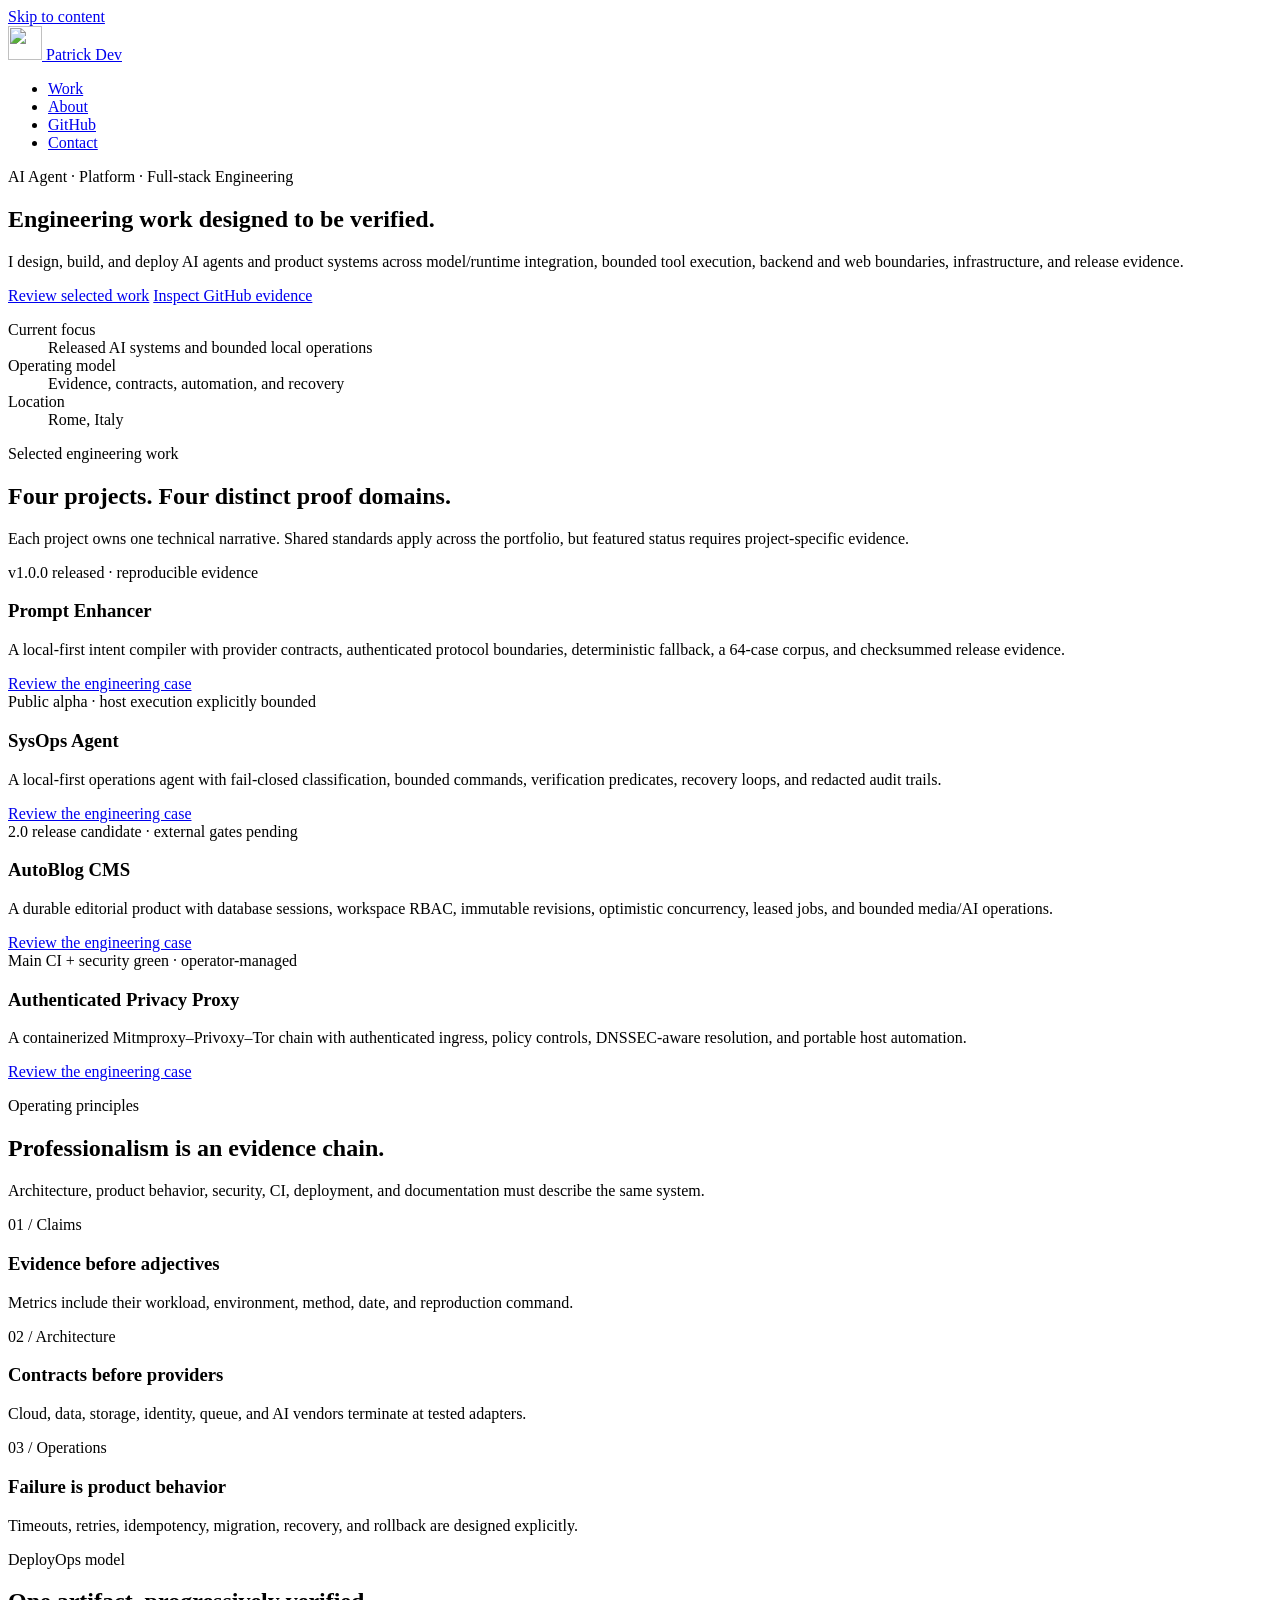
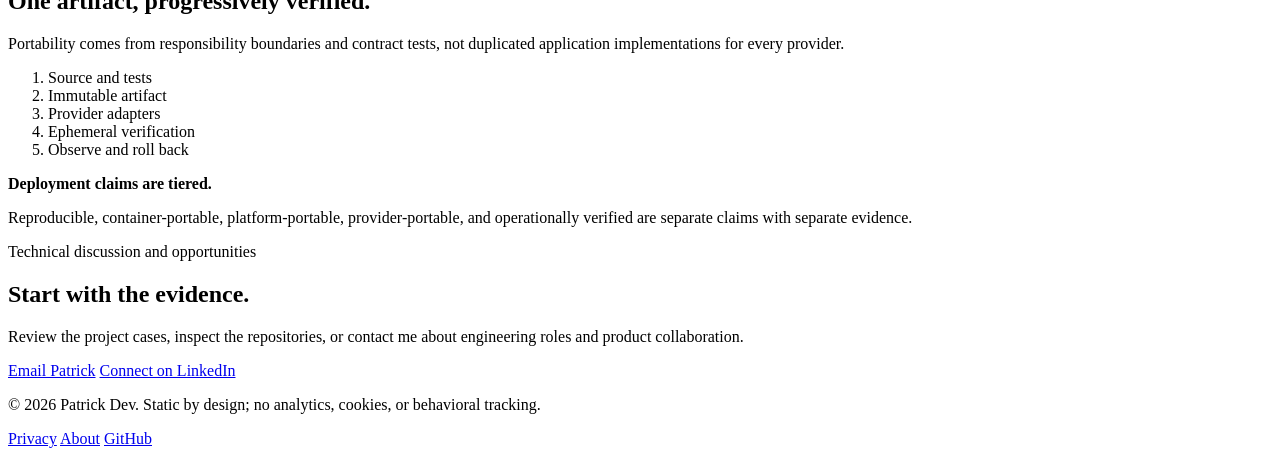
==== commit 9ff0e508: "feat(portfolio): align public engineering identity" ====
--- a/site/index.html
+++ b/site/index.html
@@ -3,9 +3,10 @@
   <head>
     <meta charset="utf-8">
     <meta name="viewport" content="width=device-width, initial-scale=1">
-    <title>Patrick Dev (PatrickDev-it) — Product &amp; Systems Engineer</title>
-    <meta name="description" content="Patrick Dev's evidence-led engineering portfolio: applied AI systems, bounded local operations, full-stack products, and privacy infrastructure.">
+    <title>Patrick Dev — AI Agent, Platform &amp; Full-stack Engineer</title>
+    <meta name="description" content="Patrick Dev's evidence-led portfolio for AI agents, platform engineering, and full-stack products, backed by bounded execution and release evidence.">
     <meta name="author" content="Patrick Dev">
+    <meta name="google-site-verification" content="SDRpU9uekSorB0AMVWqNsg15J1lCjftGlEs79zDA-KM">
     <meta name="robots" content="index,follow,max-image-preview:large,max-snippet:-1,max-video-preview:-1">
     <meta name="referrer" content="no-referrer">
     <meta name="theme-color" content="#080b10">
@@ -19,16 +20,16 @@
     <meta property="og:type" content="profile">
     <meta property="og:locale" content="en_US">
     <meta property="og:site_name" content="Patrick Dev Engineering Portfolio">
-    <meta property="og:title" content="Patrick Dev (PatrickDev-it) — Engineering Portfolio">
-    <meta property="og:description" content="Applied AI systems, bounded local operations, full-stack products, and privacy infrastructure backed by verifiable evidence.">
+    <meta property="og:title" content="Patrick Dev — AI Agent, Platform &amp; Full-stack Engineer">
+    <meta property="og:description" content="AI agents, platform engineering, and full-stack products backed by bounded execution, portable operations, and verifiable release evidence.">
     <meta property="og:url" content="https://patrickdev-it.github.io/">
     <meta property="og:image" content="https://patrickdev-it.github.io/assets/social-card.png">
     <meta property="og:image:width" content="1200">
     <meta property="og:image:height" content="630">
-    <meta property="og:image:alt" content="Patrick Dev engineering portfolio: Product, Systems, AI/ML, and Platform Engineering">
+    <meta property="og:image:alt" content="Patrick Dev engineering portfolio: AI Agent, Platform, and Full-stack Engineering">
     <meta name="twitter:card" content="summary_large_image">
-    <meta name="twitter:title" content="Patrick Dev (PatrickDev-it) — Engineering Portfolio">
-    <meta name="twitter:description" content="Applied AI systems, bounded local operations, full-stack products, and privacy infrastructure backed by verifiable evidence.">
+    <meta name="twitter:title" content="Patrick Dev — AI Agent, Platform &amp; Full-stack Engineer">
+    <meta name="twitter:description" content="AI agents, platform engineering, and full-stack products backed by bounded execution, portable operations, and verifiable release evidence.">
     <meta name="twitter:image" content="https://patrickdev-it.github.io/assets/social-card.png">
     <meta name="twitter:image:alt" content="Patrick Dev engineering portfolio">
     <script type="application/ld+json">
@@ -48,9 +49,9 @@
             "@type": "ProfilePage",
             "@id": "https://patrickdev-it.github.io/#profile-page",
             "url": "https://patrickdev-it.github.io/",
-            "name": "Patrick Dev (PatrickDev-it) — Product & Systems Engineer",
+            "name": "Patrick Dev — AI Agent, Platform & Full-stack Engineer",
             "dateCreated": "2026-07-22",
-            "dateModified": "2026-07-22",
+            "dateModified": "2026-07-23",
             "inLanguage": "en",
             "isPartOf": {"@id": "https://patrickdev-it.github.io/#website"},
             "mainEntity": {"@id": "https://patrickdev-it.github.io/#patrick-dev"}
@@ -61,15 +62,16 @@
             "name": "Patrick Dev",
             "alternateName": "PatrickDev-it",
             "url": "https://patrickdev-it.github.io/",
-            "jobTitle": "Product & Systems Engineer",
-            "description": "Product and systems engineer building applied AI systems, bounded local operations, durable products, and privacy infrastructure.",
+            "jobTitle": "AI Agent, Platform & Full-stack Engineer",
+            "description": "Engineer building AI agents, platform capabilities, and full-stack products with bounded execution, durable workflows, portable operations, and release evidence.",
             "homeLocation": {"@type": "Place", "name": "Rome, Italy"},
             "sameAs": [
               "https://github.com/PatrickDev-it",
               "https://www.linkedin.com/in/patrickdev-it/"
             ],
             "knowsAbout": [
-              "Applied AI systems",
+              "AI agent engineering",
+              "Platform engineering",
               "Full-stack product engineering",
               "AI evaluation",
               "System operations",
@@ -112,11 +114,11 @@
 
     <main id="main">
       <section class="hero shell" aria-labelledby="hero-title">
-        <p class="eyebrow">Product · Systems · AI/ML · Platform Engineering</p>
+        <p class="eyebrow">AI Agent · Platform · Full-stack Engineering</p>
         <h1 id="hero-title">Engineering work designed to be verified.</h1>
         <p class="lead">
-          I build systems whose claims can be tested: applied AI tooling, bounded local operations,
-          durable product workflows, and authenticated privacy infrastructure.
+          I design, build, and deploy AI agents and product systems across model/runtime integration,
+          bounded tool execution, backend and web boundaries, infrastructure, and release evidence.
         </p>
         <div class="actions">
           <a class="button primary" href="#selected-work">Review selected work</a>
